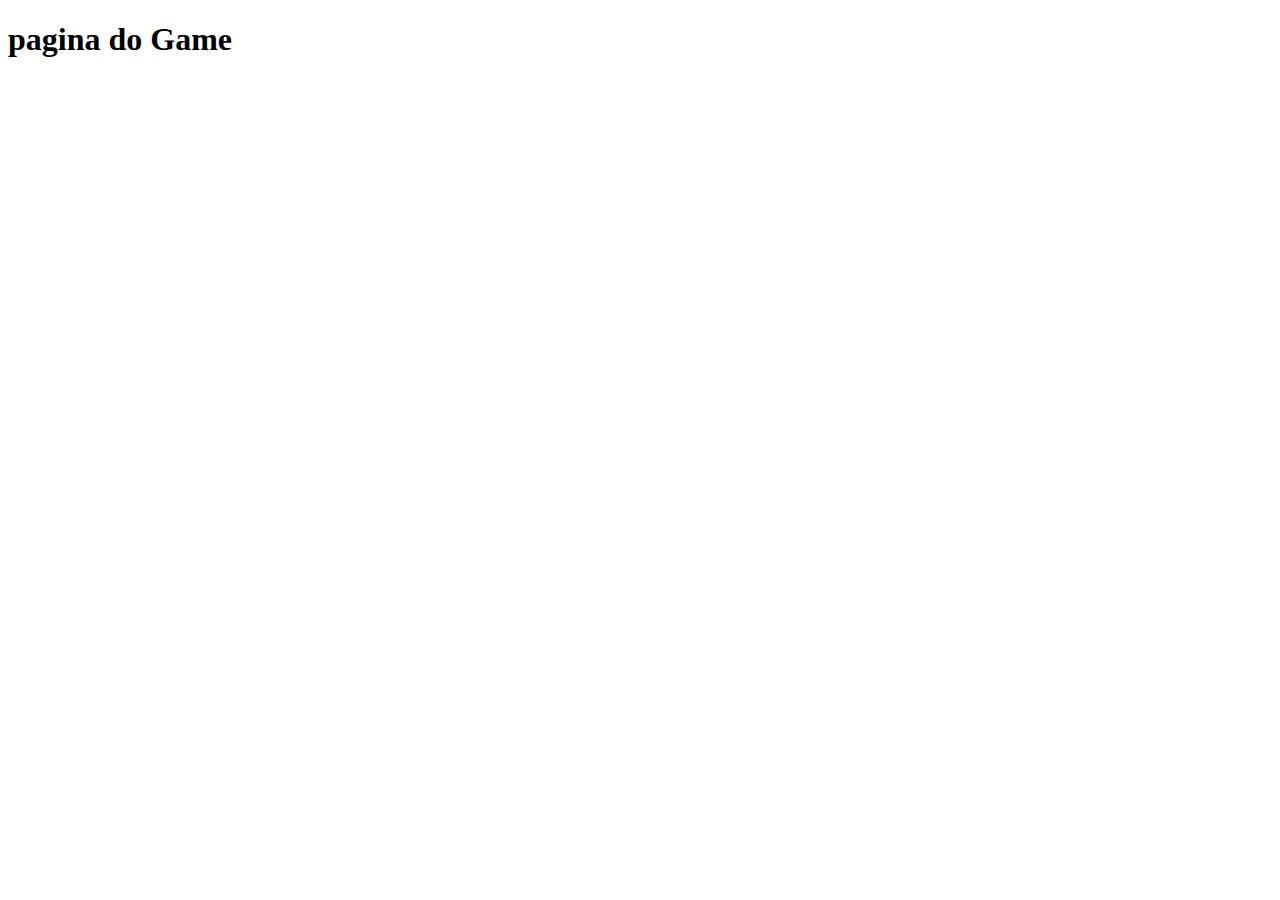
==== game.html @ ace16a62 "form page" ====
<!DOCTYPE html>
<html lang="en">
<head>
    <meta charset="UTF-8">
    <meta http-equiv="X-UA-Compatible" content="IE=edge">
    <meta name="viewport" content="width=device-width, initial-scale=1.0">
    <title>Memory Game</title>
</head>
<body>
    <h1>pagina do Game</h1>
</body>
</html>
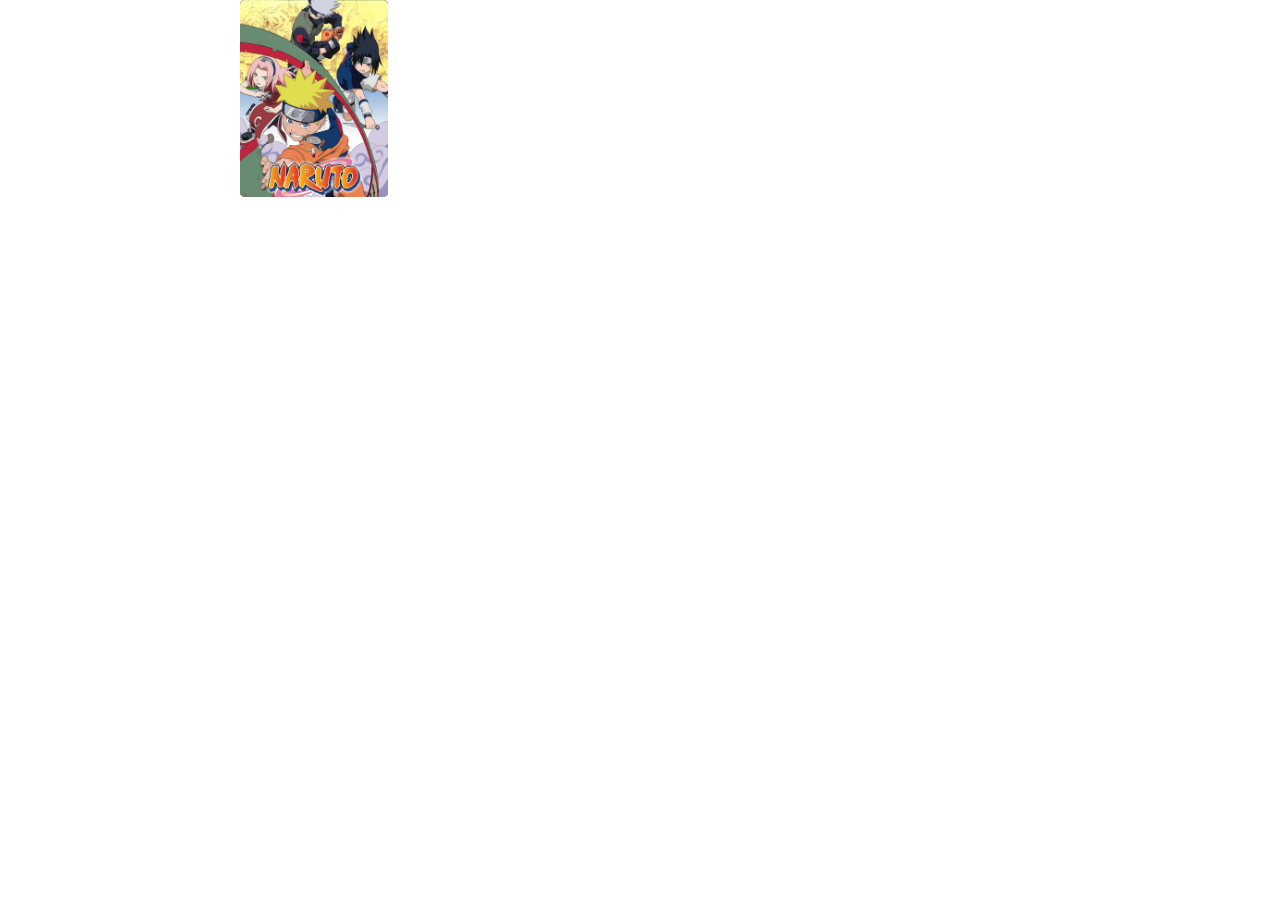
==== commit 54977f96: "game pag" ====
--- a/game.html
+++ b/game.html
@@ -4,9 +4,22 @@
     <meta charset="UTF-8">
     <meta http-equiv="X-UA-Compatible" content="IE=edge">
     <meta name="viewport" content="width=device-width, initial-scale=1.0">
+    <link rel="stylesheet" href="../css/reset.css">    
+    <link rel="stylesheet" href="../css/game.css"> 
+
+    <script defer src="../js/game.js"></script>
+   
     <title>Memory Game</title>
 </head>
 <body>
-    <h1>pagina do Game</h1>
+    
+    <div class="grid">
+        <div class="card">
+            <div class="face front"></div>
+            <div class="face back"></div>
+        </div>
+    </div>
+
+
 </body>
 </html>--- a/css/game.css
+++ b/css/game.css
@@ -0,0 +1,42 @@
+.grid {
+    display: grid;
+    grid-template-columns: repeat(5,1fr);
+    gap: 15px;
+    width: 100%;
+    max-width: 800px;
+    margin: 0 auto;
+}
+
+.card {
+    aspect-ratio: 3/4;
+    width: 100%;
+    background-color: black;
+    border-radius: 5px;
+    position: relative;
+    transition: all 400ms ease;
+    transform-style: preserve-3d;
+}
+
+.face{
+    width: 100%;
+    height: 100%;
+    position: absolute;
+    background-position: center;
+    background-size: cover;
+    border-radius: 5px;
+}
+
+.front{
+    background-image: url(../img/itachi.jpg);
+    transform: rotateY(180deg);
+    border: 2px solid orangered;
+}
+
+.back {
+    background-image: url(../img/back.jpg);
+    backface-visibility: hidden;
+}
+
+.card:hover {
+    transform: rotateY(180deg);
+}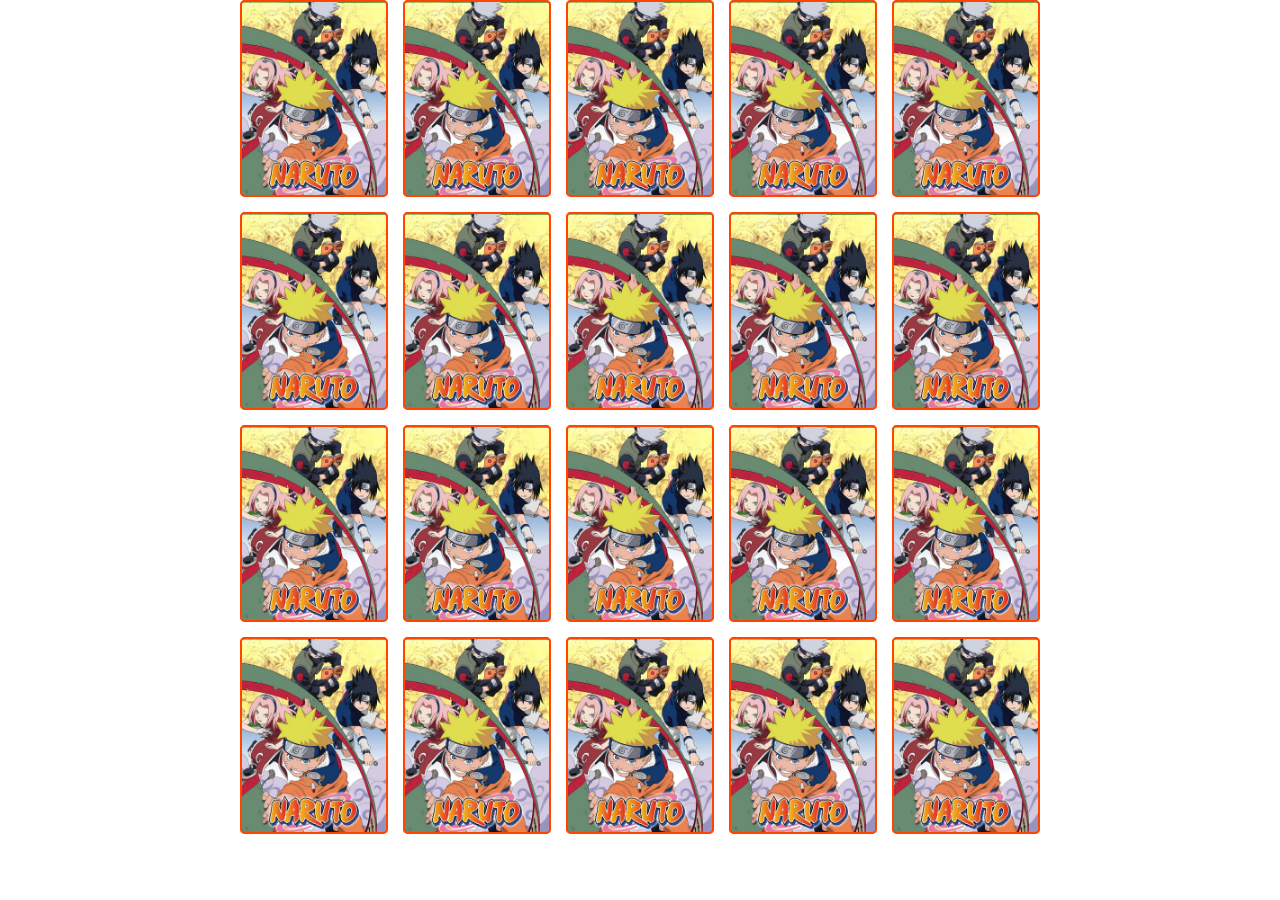
==== commit e8ae5395: "createCard, LoadGame, checkGame" ====
--- a/game.html
+++ b/game.html
@@ -7,18 +7,13 @@
     <link rel="stylesheet" href="../css/reset.css">    
     <link rel="stylesheet" href="../css/game.css"> 
 
-    <script defer src="../js/game.js"></script>
+    <script defer src="./js/game.js"></script>
    
     <title>Memory Game</title>
 </head>
 <body>
     
-    <div class="grid">
-        <div class="card">
-            <div class="face front"></div>
-            <div class="face back"></div>
-        </div>
-    </div>
+    <div class="grid"></div>
 
 
 </body>
--- a/css/game.css
+++ b/css/game.css
@@ -10,7 +10,6 @@
 .card {
     aspect-ratio: 3/4;
     width: 100%;
-    background-color: black;
     border-radius: 5px;
     position: relative;
     transition: all 400ms ease;
@@ -24,19 +23,23 @@
     background-position: center;
     background-size: cover;
     border-radius: 5px;
+    border: 2px solid orangered;
+    transition: all 400ms ease;
 }
 
 .front{
-    background-image: url(../img/itachi.jpg);
     transform: rotateY(180deg);
-    border: 2px solid orangered;
 }
 
 .back {
     background-image: url(../img/back.jpg);
     backface-visibility: hidden;
 }
+.reveal-card{
+    transform: rotateY(180deg);
+}
 
-.card:hover {
-    transform: rotateY(180deg);
-}+.disable-card{
+    filter: saturate(0);
+    opacity: 0.5;
+}
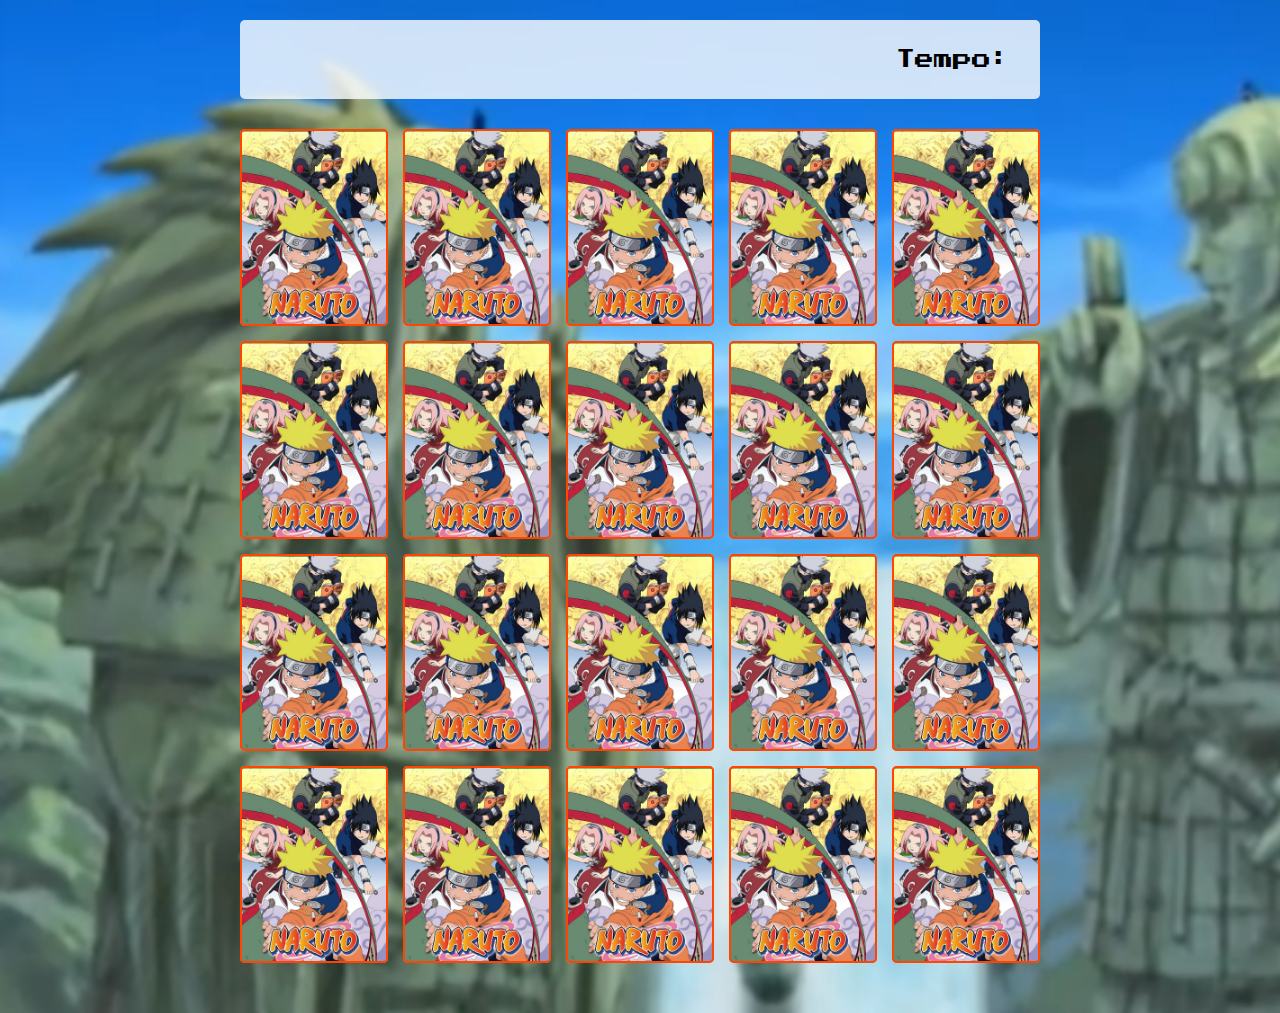
==== commit f855d805: "cabeçalho e timer" ====
--- a/game.html
+++ b/game.html
@@ -12,9 +12,13 @@
     <title>Memory Game</title>
 </head>
 <body>
-    
-    <div class="grid"></div>
+    <main>
+        <header>
+            <span class="player"></span>
+            <span>Tempo: <span class="timer"></span></span>
+        </header>
 
-
+        <div class="grid"></div>
+    </main>
 </body>
 </html>--- a/css/game.css
+++ b/css/game.css
@@ -1,3 +1,28 @@
+main{
+    display: flex;
+    flex-direction: column;
+    width: 100%;
+    background-image: url('../img/bd.png');
+    background-size: cover;
+    min-height: 100vh;
+    align-items: center;
+    justify-content: center;
+    padding: 20px 20px 50px;
+}
+
+header{
+    display: flex;
+    align-items: center;
+    justify-content: space-between;
+    width: 100%;
+    max-width: 800px;
+    padding: 30px;
+    margin: 0 0 30px;
+    border-radius: 5px;
+    background-color: rgba(255, 255, 255, 0.8);
+    font-size: 1.2em;
+}
+
 .grid {
     display: grid;
     grid-template-columns: repeat(5,1fr);
@@ -14,6 +39,7 @@
     position: relative;
     transition: all 400ms ease;
     transform-style: preserve-3d;
+    background: #ccc;
 }
 
 .face{
